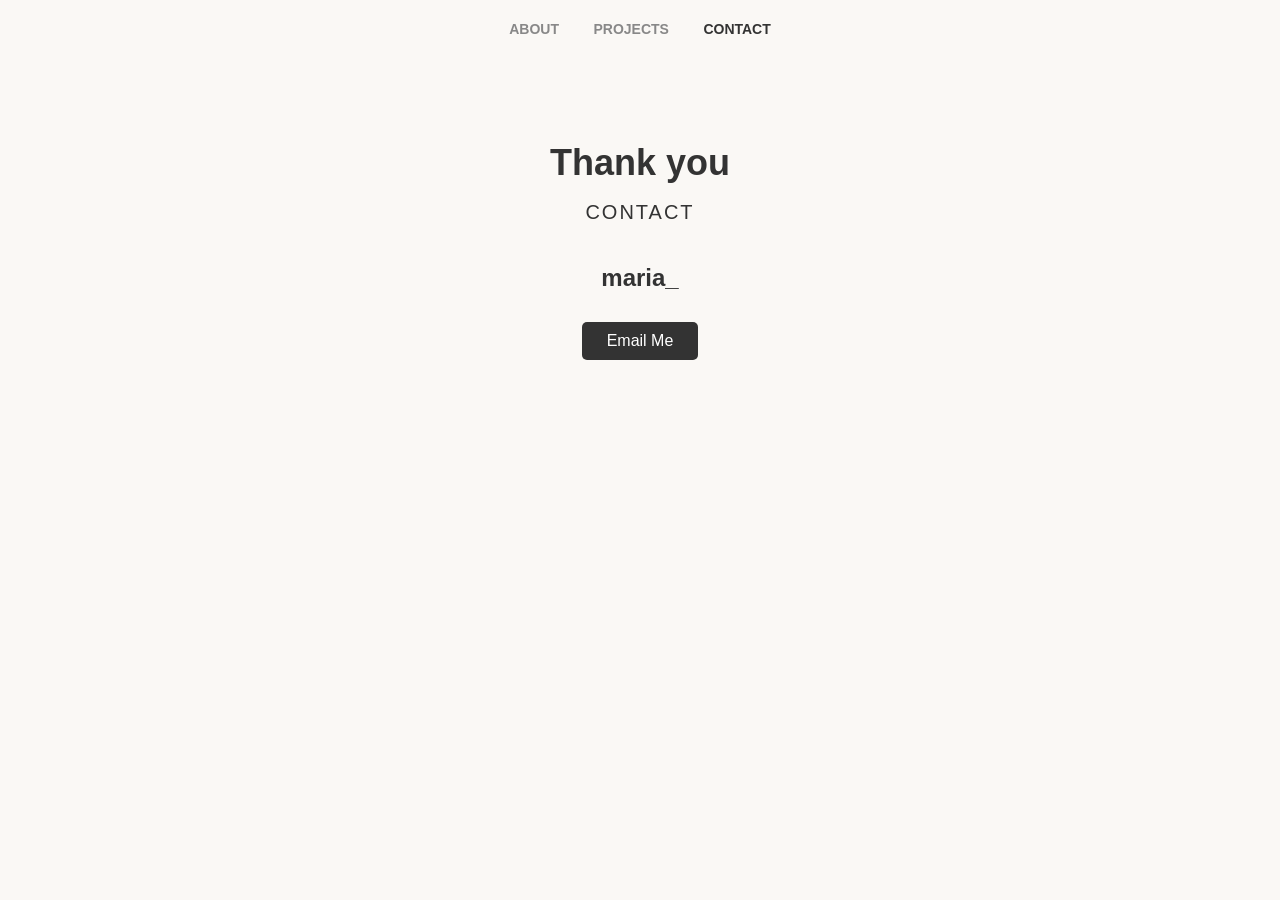
==== contact.html @ 576d611a "Rename contacts.htlm to contact.html" ====
<!DOCTYPE html>
<html lang="en">
<head>
    <meta charset="UTF-8">
    <meta name="viewport" content="width=device-width, initial-scale=1.0">
    <title>Contact - Portfolio</title>
    <link rel="stylesheet" href="style.css">
</head>
<body>

    <nav class="row nav-row">
        <ul>
            <li><a href="index.html">About</a></li>
            <li><a href="projects.html">Projects</a></li>
            <li><a href="contact.html" class="active">Contact</a></li>
        </ul>
    </nav>

    <main class="row contact-row">
        <h1>Thank you</h1>
        <h2>CONTACT</h2>
        
        <p class="social-handle">maria_</p>
        
        <a href="mailto:your.email@example.com" class="button">Email Me</a>
    </main>

</body>
</html>
---- style.css ----
/* --- GLOBAL STYLES (Applies to everything) --- */
body {
    /* Uses standard fonts available on all computers */
    font-family: Arial, Helvetica, sans-serif;
    /* Removes default browser margins */
    margin: 0;
    /* Sets the organic, comforting background color you requested */
    background-color: #FAF8F5;
    /* Sets standard text color to a soft dark gray */
    color: #333333;
}

/* --- ROW PRINCIPLE LAYOUT --- */
/* This class ensures every major section has consistent width and spacing */
.row {
    max-width: 900px;
    /* 'margin: 0 auto' centers the row on the screen */
    margin: 0 auto;
    /* Adds padding to the sides so text doesn't touch the edge of the screen */
    padding: 0 20px;
}

/* --- HERO SECTION (index.html) --- */
.hero-row {
    text-align: center;
    /* Top and bottom spacing */
    padding-top: 100px;
    padding-bottom: 50px;
}

.hero-row h1 {
    font-size: 32px;
    /* Spreads the letters out slightly */
    letter-spacing: 2px;
}

.hero-row h2 {
    font-size: 18px;
    font-weight: normal;
    letter-spacing: 4px;
    margin-bottom: 30px;
}

.scroll-arrow {
    font-size: 24px;
    text-decoration: none;
    color: #333;
}

/* --- NAVIGATION MENU --- */
.nav-row {
    text-align: center;
    padding-bottom: 30px;
    padding-top: 20px;
}

.nav-row ul {
    /* Removes standard bullet points from the list */
    list-style-type: none;
    padding: 0;
    margin: 0;
}

.nav-row li {
    /* Puts the list items side-by-side horizontally */
    display: inline-block;
    margin: 0 15px;
}

.nav-row a {
    text-decoration: none;
    color: #888;
    font-weight: bold;
    text-transform: uppercase;
    font-size: 14px;
}

/* Changes the color of the link when you hover over it or when it is the active page */
.nav-row a:hover, .nav-row a.active {
    color: #333;
}

/* --- ABOUT SECTION (index.html) --- */
.about-row {
    text-align: center;
    padding-bottom: 100px;
}

.about-row p {
    font-size: 16px;
    /* Increases space between lines to make reading comfortable */
    line-height: 1.8;
    margin-bottom: 30px;
}

.category-tags {
    font-size: 14px;
    color: #666;
    letter-spacing: 1px;
}

/* --- PROJECTS/GALLERY (projects.html) --- */
.projects-row {
    text-align: center;
    padding-bottom: 100px;
}

.gallery-title {
    font-size: 18px;
    font-style: italic;
    margin-bottom: 40px;
    font-weight: normal;
}

.project-item {
    margin-bottom: 60px;
}

.project-image {
    /* Makes sure images don't overflow the screen width */
    max-width: 100%;
    /* Sets a fixed height so the boxes look consistent, matching your PDF */
    height: 400px;
    /* Adds a background color (matching your PDF) to act as a placeholder if the image doesn't load */
    background-color: #9b6a6c;
    /* Ensures the image fills the 400px box evenly */
    object-fit: cover;
    /* Slightly rounds the corners */
    border-radius: 4px;
}

.project-item p {
    font-size: 18px;
    font-weight: bold;
    margin-top: 15px;
    letter-spacing: 1px;
}

/* --- CONTACT SECTION (contact.html) --- */
.contact-row {
    text-align: center;
    padding-top: 50px;
    padding-bottom: 100px;
}

.contact-row h1 {
    font-size: 36px;
    margin-bottom: 10px;
}

.contact-row h2 {
    font-size: 20px;
    font-weight: normal;
    letter-spacing: 2px;
    margin-bottom: 40px;
}

.social-handle {
    font-size: 24px;
    font-weight: bold;
    margin-bottom: 30px;
}

.button {
    /* Makes the link look like a clickable box */
    display: inline-block;
    padding: 10px 25px;
    background-color: #333;
    color: white;
    text-decoration: none;
    border-radius: 5px;
    font-size: 16px;
}
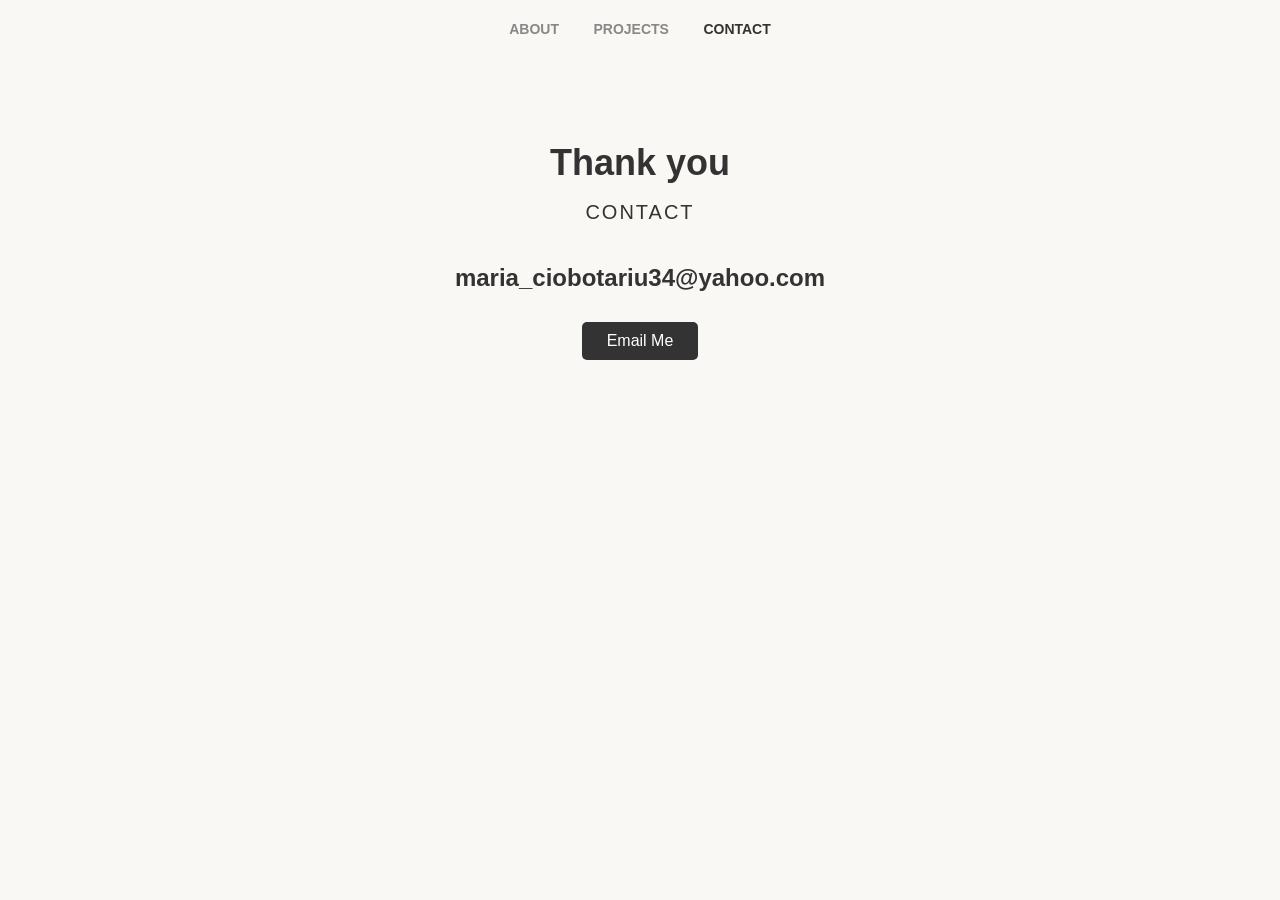
==== commit 1601f891: "Update contact.html" ====
--- a/contact.html
+++ b/contact.html
@@ -20,9 +20,9 @@
         <h1>Thank you</h1>
         <h2>CONTACT</h2>
         
-        <p class="social-handle">maria_</p>
+        <p class="social-handle">maria_ciobotariu34@yahoo.com</p>
         
-        <a href="mailto:your.email@example.com" class="button">Email Me</a>
+        <a href="maria_ciobotariu34@yahoo.com" class="button">Email Me</a>
     </main>
 
 </body>
